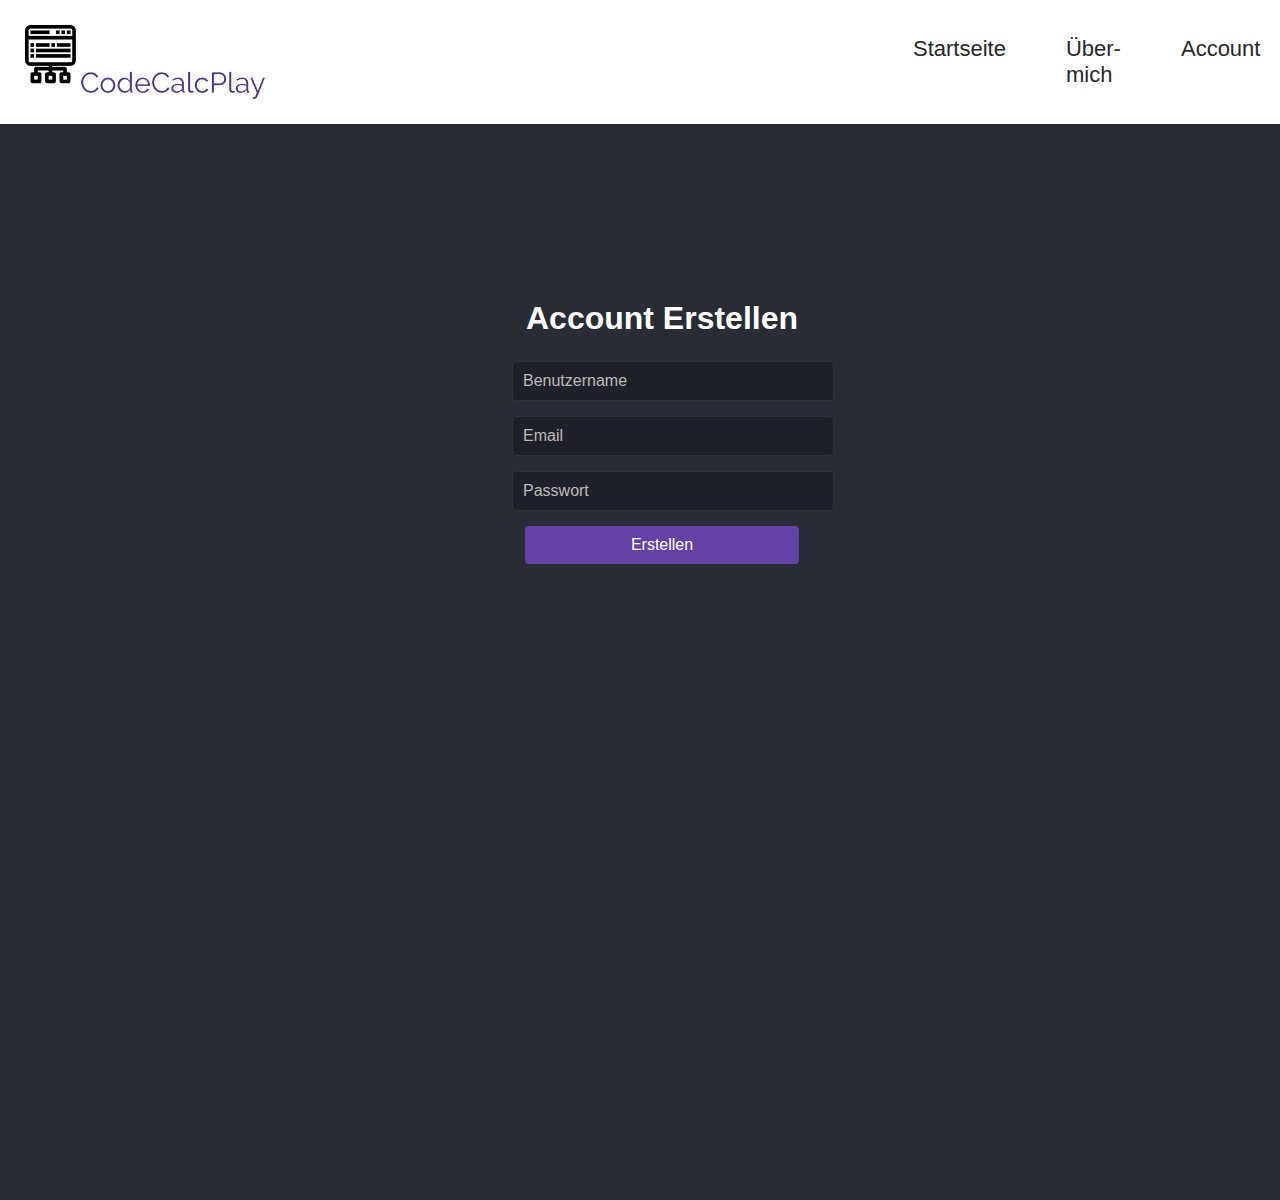
==== account-erstellen.html @ 250073f5 "Add files via upload" ====
<!DOCTYPE html>
<html lang="en">
<head>
    <meta charset="UTF-8">
    <meta name="viewport" content="width=device-width, initial-scale=1.0">
    <title>Account-Erstellen</title>
    <link rel="stylesheet" href="styles.css">
    <script type="text/javascript" src="script.js" defer></script>
    <style>
        body {
    font-family: 'Arial', sans-serif;
    background-color: #282c34;
    margin: 0;
    padding: 0;
    display: flex;
    height: 100vh;
  } 
  form {
    text-align: center !important;
    width: 300px;
    margin-left: 40%;
  }
  h1 {
    color: #ffffff;
    font-size: 2rem;
    margin-bottom: 1.5rem;
  }
  ul {
    list-style: none;
    padding: 0;
    margin: 0;
  }
  .textbox {
    width: 100%;
    padding: 10px;
    margin-bottom: 15px;
    border-radius: 4px;
    border: 1px solid #333;
    background-color: #1e2129;
    color: #fff;
    font-size: 1rem;
  }
  ::placeholder {
    color: #bbb;
  }
  .textbox:hover, .textbox:focus {
    border-color: #6441a5;
  }   
  .top-header {
  position: absolute;
  top: 0;
  left: 0;
  right: 0;
  background-color: #333645;
}
body {
  padding-top: 300px;
}
button {
padding: 10px 20px;
background-color: #6441a5;
border: none;
border-radius: 4px;
color: white;
cursor: pointer;
font-size: 16px;
transition: background-color 0.3s ease;
width: 274px; 
}
button:hover {
background-color: #503383; 
}  
.navigation_bar{
        margin-left: -40px !important;

    } 
</style>
</head>
<body>
    <header class="top-header">    
        <nav class="navigation_bar">
        <div class="nav_logo"></div>
        <img src="logo.png" class="nav_logo logo_top_left">
        <a href="#" class="toggle-button">
            <span class="bar"></span>
            <span class="bar"></span>
            <span class="bar"></span>
        </a>
        <div class="list-container">
            <ul>
                <li><a href="startseite.html">Startseite</a></li>
                <li><a href="#">Über-mich</a>
                    <ul>
                      <li><a href="#">Bildungsweg</a></li>
                      <li><a href="#">Erfahrungen</a></li>
                    </ul>
                </li>
                <li><a href="#">Account</a>
                    <ul>
                        <li><a href="account-erstellen.html">Account-Erstellen</a></li>
                        <li><a href="login.html">Login</a></li>
                    </ul>
                </li>
                <li><a href="#">Tools</a>
                  <ul>
                      <li><a href="passowort-generator.html">Passwort-Generator</a></li>
                      <li><a href="taschenrechner.html">Taschenrechner</a></li>
                  </ul>
              </li>
                <li><a href="#">Extras</a>
                  <ul>
                      <li><a href="#">Wetter</a></li>
                      <li><a href="#">Bitcoin Kurs</a></li>
                      <li><a href="#">Impressum</a></li>
                  </ul>
              </li>
            </ul>
        </div>
    </nav>        
    </header>
    <form>
        <div class="input_container" style="text-align: center;"> 
          <h1>Account Erstellen</h1>
          <ul>
                <li><input type="text" class="textbox" placeholder="Benutzername"/></li>
                <li><input type="text" class="textbox" placeholder="Email"/></li>
                <li><input type="password" class="textbox" placeholder="Passwort"/></li>
                <li><button>Erstellen</button> </li>
          </ul>
        </div>
    </form> 
</body>
</html>
---- styles.css ----
*{
    margin: 0;
    padding: 0;
}
html{
    height: 100%;
}
body{
    height: 100%;
    background-color: #282c34;
}
nav{
    min-height: 80px;
    display: flex;
    align-items: center;
    background-color: white;
    box-shadow: 2px 2px 4px rgba(0,0,0,0.11);
}
.nav_logo{
    margin: 20px;
    font-size: 30px;
    font-family: sans-serif;
    font-style: italic;
}
nav ul{
    display: flex;
}
nav ul li{
    height: 100%;
    padding: 30px;
    list-style-type: none;
}
nav ul li:hover{
    border-bottom: 4px solid #503383;
}
nav ul li a{
    color: #272727;
    text-decoration: none;
    font-size: 22px;
    font-family: sans-serif;
}

.toggle-button{
    position: absolute;
    top: 25px;
    right: 25px;
    display: none;
    flex-direction: column;
    justify-content: space-between;
    width: 30px;
    height: 23px;
}

.toggle-button .bar{
    height: 4px;
    width: 100%;
    background-color: #272727;
    border-radius: 100px;
}

@media(max-width:750px){
    .list-container{
        display: none;
        width: 100%;
    }
    .toggle-button{
        display: flex;
    }
    nav{
        flex-direction: column;
        align-items: flex-start;
    }
    .list-container ul{
        flex-direction: column;
        width: 100%;
    }
    .list-container li{
        text-align: center;
    }

    .list-container.active{
        display: flex;
    }
} 
nav ul li ul{
    display: none;
    position: absolute;
    text-align: center;
    background-color: #503383;
    padding: 4px;
    border-radius: 0px 0px 12px 12px;
    transform: translateX(-35%)
}
nav ul li:hover ul{
    display: block;
}
nav ul li ul li a{
    color: white;
    padding: 8px 12px;
    border-radius: 10px;
}
nav ul li ul li a:hover{
    background-color: #6441a5;
}
.logo_top_left{
padding-right:45% !important;

}
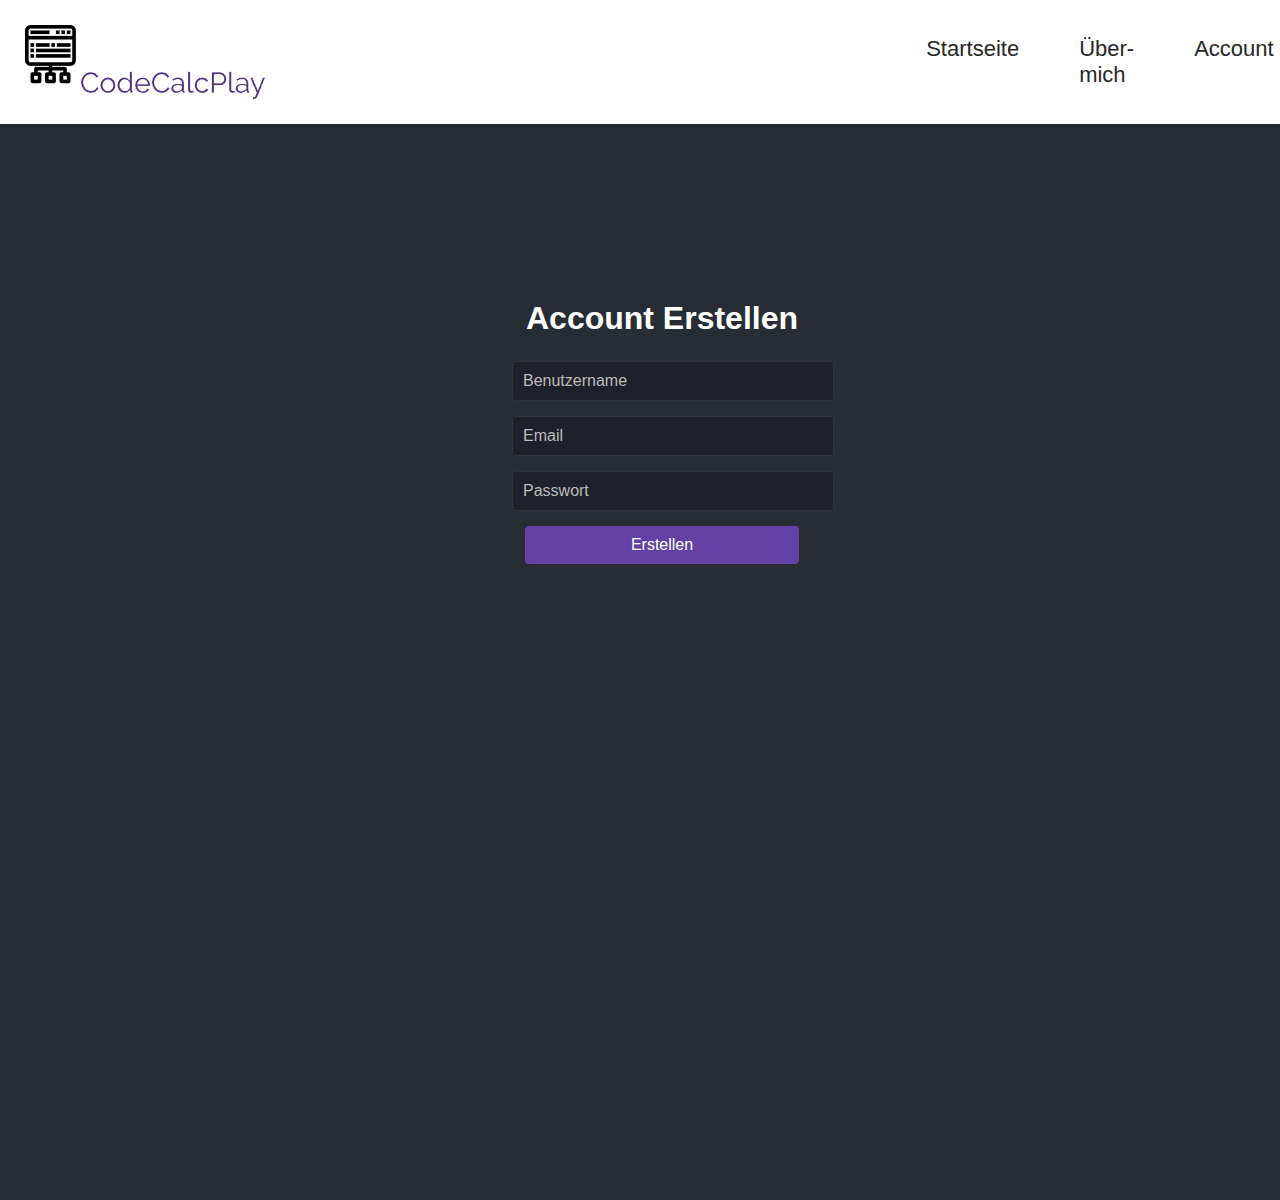
==== commit d2c735f3: "Add files via upload" ====
--- a/account-erstellen.html
+++ b/account-erstellen.html
@@ -88,7 +88,7 @@
         </a>
         <div class="list-container">
             <ul>
-                <li><a href="startseite.html">Startseite</a></li>
+                <li><a href="index.html">Startseite</a></li>
                 <li><a href="#">Über-mich</a>
                     <ul>
                       <li><a href="#">Bildungsweg</a></li>
@@ -109,8 +109,9 @@
               </li>
                 <li><a href="#">Extras</a>
                   <ul>
-                      <li><a href="#">Wetter</a></li>
-                      <li><a href="#">Bitcoin Kurs</a></li>
+                      <li><a href="#">Mini-Game</a></li>
+                      <li><a href="wetter.html">Wetter</a></li>
+                      <li><a href="krypto.html">Krypto Kurse</a></li>
                       <li><a href="#">Impressum</a></li>
                   </ul>
               </li>
--- a/styles.css
+++ b/styles.css
@@ -103,6 +103,6 @@
     background-color: #6441a5;
 }
 .logo_top_left{
-padding-right:45% !important;
+padding-right:46% !important;
 
 }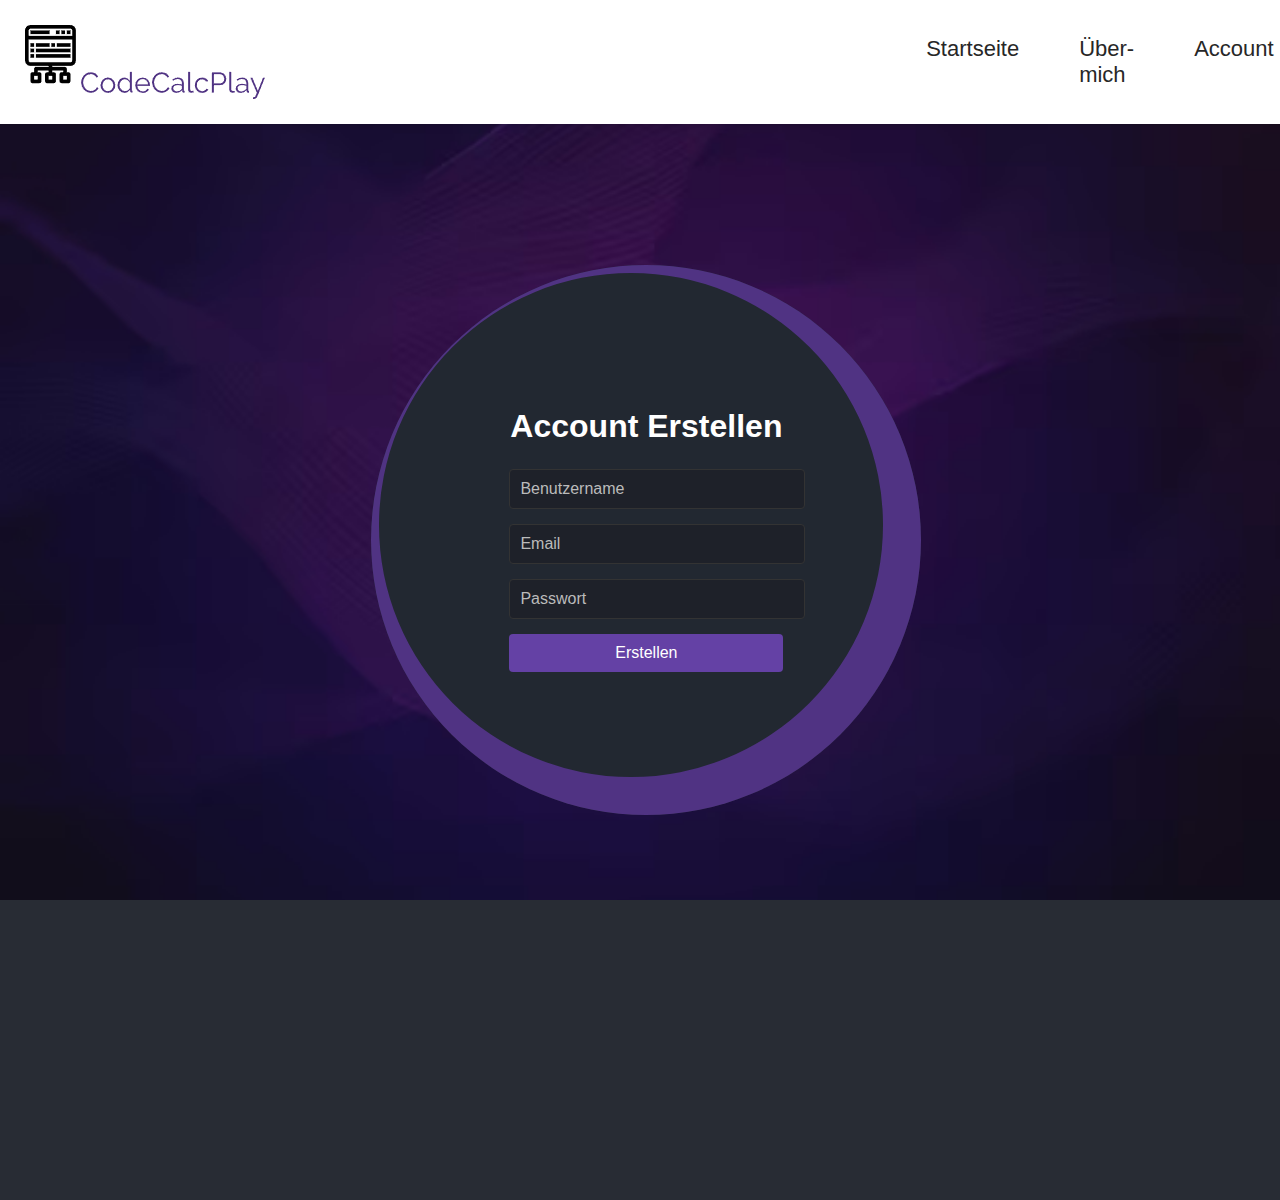
==== commit 90f82365: "code ausgelagert" ====
--- a/account-erstellen.html
+++ b/account-erstellen.html
@@ -5,76 +5,8 @@
     <meta name="viewport" content="width=device-width, initial-scale=1.0">
     <title>Account-Erstellen</title>
     <link rel="stylesheet" href="styles.css">
+    <link rel="stylesheet" href="account-erstellen.css">
     <script type="text/javascript" src="script.js" defer></script>
-    <style>
-        body {
-    font-family: 'Arial', sans-serif;
-    background-color: #282c34;
-    margin: 0;
-    padding: 0;
-    display: flex;
-    height: 100vh;
-  } 
-  form {
-    text-align: center !important;
-    width: 300px;
-    margin-left: 40%;
-  }
-  h1 {
-    color: #ffffff;
-    font-size: 2rem;
-    margin-bottom: 1.5rem;
-  }
-  ul {
-    list-style: none;
-    padding: 0;
-    margin: 0;
-  }
-  .textbox {
-    width: 100%;
-    padding: 10px;
-    margin-bottom: 15px;
-    border-radius: 4px;
-    border: 1px solid #333;
-    background-color: #1e2129;
-    color: #fff;
-    font-size: 1rem;
-  }
-  ::placeholder {
-    color: #bbb;
-  }
-  .textbox:hover, .textbox:focus {
-    border-color: #6441a5;
-  }   
-  .top-header {
-  position: absolute;
-  top: 0;
-  left: 0;
-  right: 0;
-  background-color: #333645;
-}
-body {
-  padding-top: 300px;
-}
-button {
-padding: 10px 20px;
-background-color: #6441a5;
-border: none;
-border-radius: 4px;
-color: white;
-cursor: pointer;
-font-size: 16px;
-transition: background-color 0.3s ease;
-width: 274px; 
-}
-button:hover {
-background-color: #503383; 
-}  
-.navigation_bar{
-        margin-left: -40px !important;
-
-    } 
-</style>
 </head>
 <body>
     <header class="top-header">    
@@ -91,8 +23,8 @@
                 <li><a href="index.html">Startseite</a></li>
                 <li><a href="#">Über-mich</a>
                     <ul>
-                      <li><a href="#">Bildungsweg</a></li>
-                      <li><a href="#">Erfahrungen</a></li>
+                      <li><a href="bildungsweg.html">Bildungsweg</a></li>
+                      <li><a href="erfahrungen.html">Erfahrungen</a></li>
                     </ul>
                 </li>
                 <li><a href="#">Account</a>
@@ -109,10 +41,10 @@
               </li>
                 <li><a href="#">Extras</a>
                   <ul>
-                      <li><a href="#">Mini-Game</a></li>
+                      <li><a href="mini-game.html">Mini-Game</a></li>
                       <li><a href="wetter.html">Wetter</a></li>
                       <li><a href="krypto.html">Krypto Kurse</a></li>
-                      <li><a href="#">Impressum</a></li>
+                      <li><a href="impressum.html">Impressum</a></li>
                   </ul>
               </li>
             </ul>
--- a/styles.css
+++ b/styles.css
@@ -104,5 +104,4 @@
 }
 .logo_top_left{
 padding-right:46% !important;
-
-}+}
--- a/account-erstellen.css
+++ b/account-erstellen.css
@@ -0,0 +1,90 @@
+body {
+    font-family: 'Arial', sans-serif;
+    background-color: #282c34;
+    margin: 0;
+    padding: 0;
+    display: flex;
+    height: 100vh;
+} 
+form {
+    text-align: center !important;
+    width: 300px;
+    margin-left: 40%;
+  }
+h1 {
+    color: #ffffff;
+    font-size: 2rem;
+    margin-bottom: 1.5rem;
+  }
+ul {
+    list-style: none;
+    padding: 0;
+    margin: 0;
+}
+.textbox {
+    width: 100%;
+    padding: 10px;
+    margin-bottom: 15px;
+    border-radius: 4px;
+    border: 1px solid #333;
+    background-color: #1e2129;
+    color: #fff;
+    font-size: 1rem;
+}
+::placeholder {
+    color: #bbb;
+  }
+.textbox:hover, .textbox:focus {
+    border-color: #6441a5;
+}   
+.top-header {
+  position: absolute;
+  top: 0;
+  left: 0;
+  right: 0;
+  background-color: #333645;
+}
+body {
+padding-top: 300px;
+margin: 0;
+background-image: url("abstrakte-hintergrunddesignbilder-hintergrundbild-von-ai-generiert_643360-179733.avif");
+background-size: cover;
+background-position: center;
+background-attachment: fixed;
+}
+button {
+padding: 10px 20px;
+background-color: #6441a5;
+border: none;
+border-radius: 4px;
+color: white;
+cursor: pointer;
+font-size: 16px;
+transition: background-color 0.3s ease;
+width: 274px; 
+}
+button:hover {
+background-color: #503383; 
+}  
+.navigation_bar{
+        margin-left: -40px !important;
+
+} 
+form{
+    height: 550px;
+    width: 550px;
+
+    background-color: #222831;
+    box-shadow: -15px -15px 0px 23px inset #503383;
+
+    position: absolute;
+    top: 60%;
+    left:10.5%;
+    transform: translate(-50%,-50%);
+    
+    display: flex;
+    flex-direction: column;
+    align-items: center;
+    justify-content: center;
+    border-radius: 100%;
+}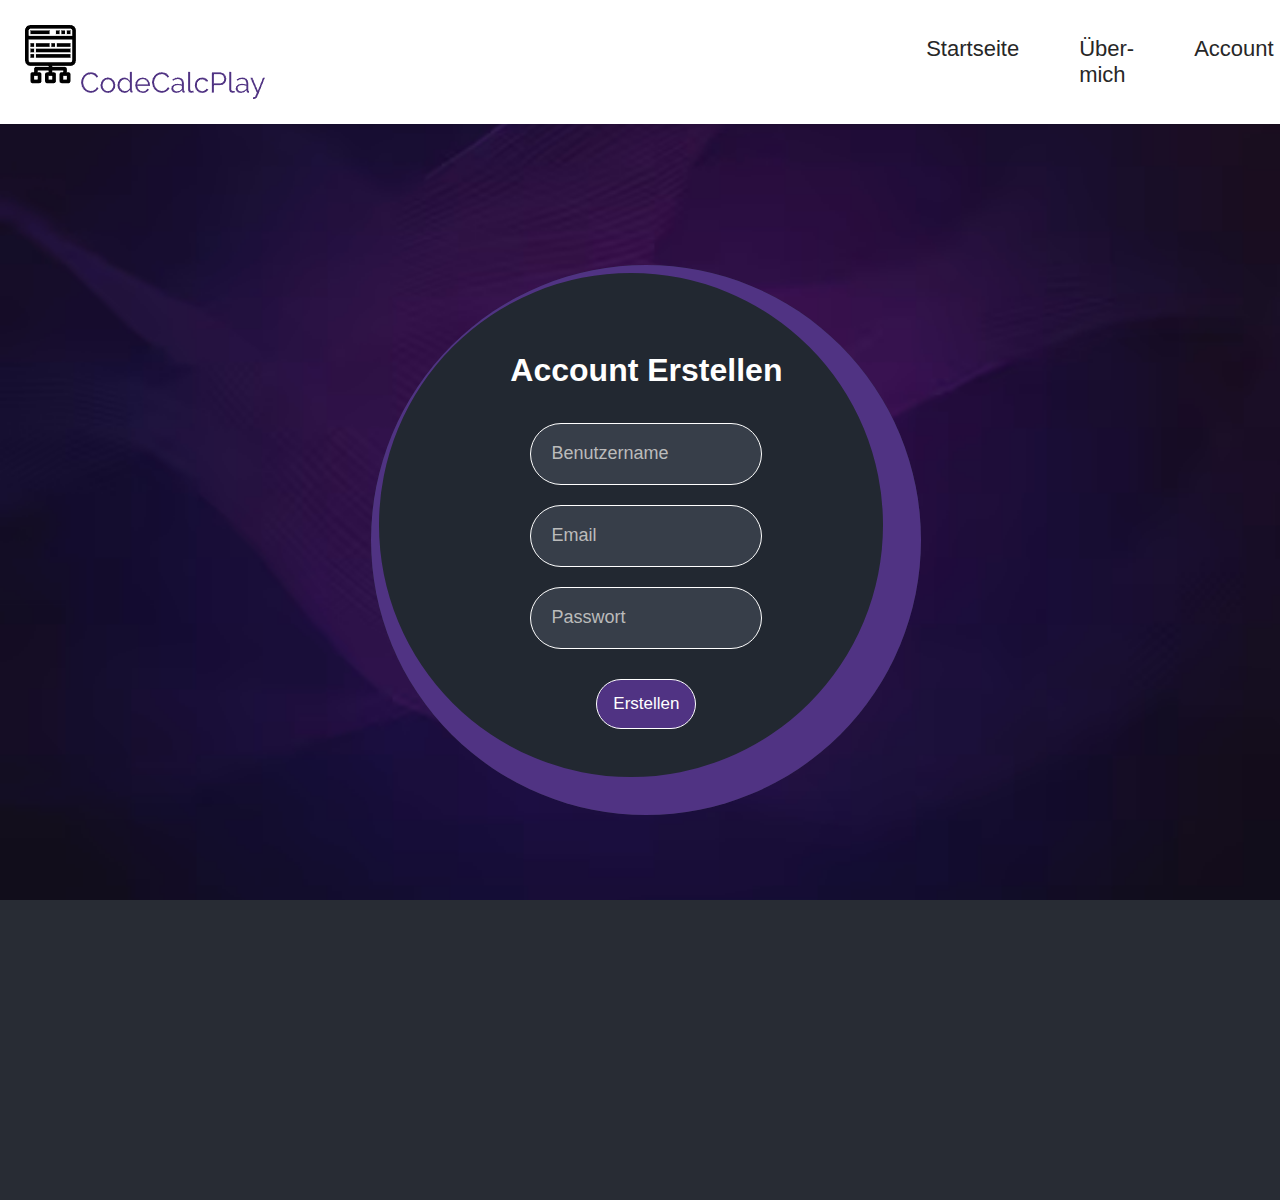
==== commit 8b5c002a: "Add files via upload" ====
--- a/account-erstellen.css
+++ b/account-erstellen.css
@@ -1,90 +1,100 @@
-body {
-    font-family: 'Arial', sans-serif;
-    background-color: #282c34;
-    margin: 0;
-    padding: 0;
-    display: flex;
-    height: 100vh;
-} 
-form {
-    text-align: center !important;
-    width: 300px;
-    margin-left: 40%;
-  }
-h1 {
-    color: #ffffff;
-    font-size: 2rem;
-    margin-bottom: 1.5rem;
-  }
-ul {
-    list-style: none;
-    padding: 0;
-    margin: 0;
-}
-.textbox {
-    width: 100%;
-    padding: 10px;
-    margin-bottom: 15px;
-    border-radius: 4px;
-    border: 1px solid #333;
-    background-color: #1e2129;
-    color: #fff;
-    font-size: 1rem;
-}
-::placeholder {
-    color: #bbb;
-  }
-.textbox:hover, .textbox:focus {
-    border-color: #6441a5;
-}   
-.top-header {
-  position: absolute;
-  top: 0;
-  left: 0;
-  right: 0;
-  background-color: #333645;
-}
-body {
-padding-top: 300px;
-margin: 0;
-background-image: url("abstrakte-hintergrunddesignbilder-hintergrundbild-von-ai-generiert_643360-179733.avif");
-background-size: cover;
-background-position: center;
-background-attachment: fixed;
-}
-button {
-padding: 10px 20px;
-background-color: #6441a5;
-border: none;
-border-radius: 4px;
-color: white;
-cursor: pointer;
-font-size: 16px;
-transition: background-color 0.3s ease;
-width: 274px; 
-}
-button:hover {
-background-color: #503383; 
-}  
-.navigation_bar{
-        margin-left: -40px !important;
-
-} 
-form{
-    height: 550px;
-    width: 550px;
-
-    background-color: #222831;
-    box-shadow: -15px -15px 0px 23px inset #503383;
-
-    position: absolute;
-    top: 60%;
-    left:10.5%;
-    transform: translate(-50%,-50%);
-    
-    display: flex;
-    flex-direction: column;
-    align-items: center;
-    justify-content: center;
-    border-radius: 100%;
+body {
+  font-family: 'Arial', sans-serif;
+  background-color: #282c34;
+  margin: 0;
+  padding: 0;
+  display: flex;
+  height: 100vh;
+} 
+form {
+  text-align: center !important;
+  width: 300px;
+  margin-left: 40%;
+}
+h1 {
+  color: #ffffff;
+  font-size: 2rem;
+  margin-bottom: 1.5rem;
+  }
+ul {
+  list-style: none;
+  padding: 0;
+  margin: 0;
+}
+.textbox {
+  height: 60px;
+  width: 190px;
+  margin: 10px;
+  padding: 0 20px;
+
+  border: none;
+  border-radius: 1000px;
+  background-color: #373e49;
+  color: white;
+  font-size: 18px;
+  border: 1px solid;
+
+  transition: 0.3s;
+}
+::placeholder {
+  color: #bbb;
+}
+.textbox:hover, .textbox:focus {
+  border-color: #6441a5;
+  outline: none;
+  width: 220px;   
+  background-color: #414857;   
+  }   
+.top-header {
+  position: absolute;
+  top: 0;
+  left: 0;
+  right: 0;
+  background-color: #333645;
+}
+body {
+  padding-top: 300px;
+  margin: 0;
+  background-image: url("abstrakte-hintergrunddesignbilder-hintergrundbild-von-ai-generiert_643360-179733.avif");
+  background-size: cover;
+  background-position: center;
+  background-attachment: fixed;
+}
+button {
+  height: 50px;
+  width: 100px;
+  margin-top: 20px;
+  background-color: #503383;
+  color: white;
+  font-size: 17px;
+  border: none;
+  border-radius: 1000px;
+  transition: 0.3s;
+  border: 1px solid;
+}
+button:hover {
+  width: 135px;
+  border-color: #6441a5; 
+}  
+.navigation_bar{
+  margin-left: -40px !important;
+
+} 
+form{
+  height: 550px;
+  width: 550px;
+
+  background-color: #222831;
+  box-shadow: -15px -15px 0px 23px inset #503383;
+
+  position: absolute;
+  top: 60%;
+  left:10.5%;
+  transform: translate(-50%,-50%);
+    
+  display: flex;
+  flex-direction: column;
+  align-items: center;
+  justify-content: center;
+  border-radius: 100%;
 }